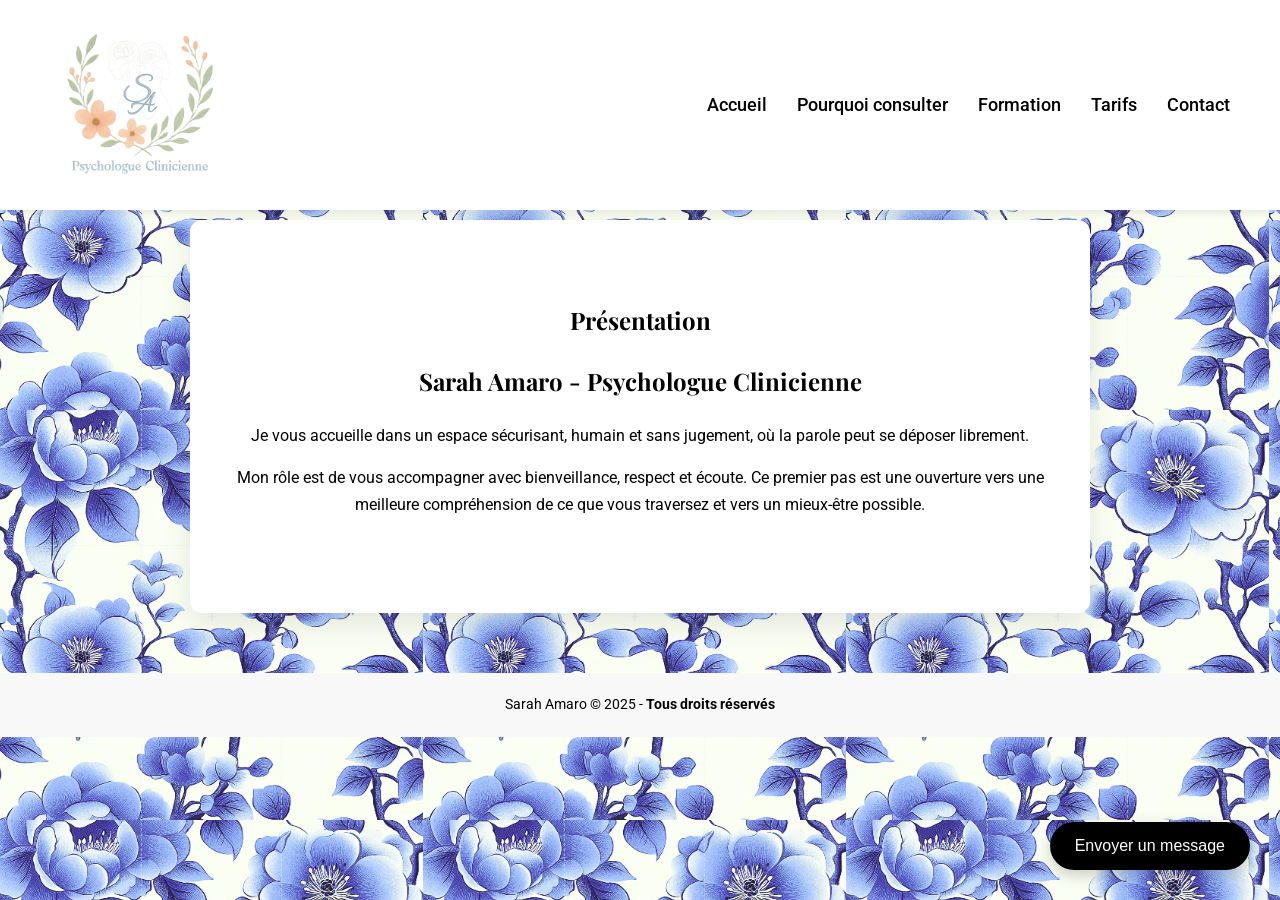
==== index.html @ 8b3c3775 "Add files via upload" ====
<!DOCTYPE html>
<html lang="fr">
<head>
<meta charset="UTF-8">
<meta name="viewport" content="width=device-width, initial-scale=1.0">
<title>Accueil - Sarah Amaro</title>

<link href="https://fonts.googleapis.com/css2?family=Roboto:wght@400;500;700&family=Playfair+Display:wght@400;700&display=swap" rel="stylesheet">
<link rel="stylesheet" href="style.css">

<style>
section{
  background-image: url("fond.png"); /* remplacez par le nom de votre image */
  background-size: cover;
  background-position: center;
  background-repeat: no-repeat;
  padding: 80px 20px;
  text-align: center;
}
</style>

</head>

<body>

<header>
  <img src="logo.png" alt="Logo Sarah Amaro">
  <nav>
    <ul>
      <li><a href="index.html">Accueil</a></li>
      <li><a href="pourquoi.html">Pourquoi consulter</a></li>
      <li><a href="formation.html">Formation</a></li>
      <li><a href="tarifs.html">Tarifs</a></li>
      <li><a href="contact.html">Contact</a></li>
    </ul>
  </nav>
</header>

	
<section>
  <h1>Présentation</h1>
  <h2>Sarah Amaro - Psychologue Clinicienne</h2>
  <p>Je vous accueille dans un espace sécurisant, humain et sans jugement, où la parole peut se déposer librement.</p> 
  <p>Mon rôle est de vous accompagner avec bienveillance, respect et écoute. Ce premier pas est une ouverture vers une meilleure compréhension de ce que vous traversez et vers un mieux-être possible.</p>
</section>

<button id="contactButton" onclick="window.location.href='mailto:amaro-psychologue@outlook.com'">
Envoyer un message
</button>

<footer>
  <div class="copyright">Sarah Amaro &copy; 2025 - <strong>Tous droits réservés</strong></div>
</footer>



</body>
</html>
---- style.css ----
/* Reset basique */
* {
  margin: 0;
  padding: 0;
  box-sizing: border-box;
}

body {
  font-family: 'Roboto', sans-serif;
  line-height: 1.7;
  color: #000000;
  background-image: url('/fond fleur bleu.png'); /* ton image de fond */
}
main {
  background-image: url('/"fond fleur bleu.png"fond-site.png'); /* ton image */
  background-size: cover;      /* couvre tout l'écran */
  background-position: center; /* centré */
  background-repeat: no-repeat;
  min-height: 100vh;           /* hauteur plein écran */
  padding-top: 200px;          /* espace pour le header */
}

/* Header */
header {
  position: fixed;
  top: 0; left: 0;
  width: 100%;
  background-color: #FFFFFF;
  box-shadow: 0 2px 10px rgba(0,0,0,0.1);
  display: flex;
  align-items: center;
  justify-content: space-between;
  padding: 15px 50px;
  z-index: 100;
}

header img {
  height: 180px;
}

nav ul {
  list-style: none;
  display: flex;
  gap: 30px;
}

nav a {
  text-decoration: none;
  color: #000000;
  font-weight: 500;
  font-size: 18px;
  transition: color 0.3s;
}

nav a:hover {
  color: #555555;
}

/* Sections */
section {
  max-width: 900px;
  margin: 220px auto 60px auto; /* 220px car logo très grand */
  background: #FFFFFF;
  padding: 40px 50px;
  border-radius: 12px;
  box-shadow: 0 10px 30px rgba(0,0,0,0.1);
}

section h1, section h2 {
  font-family: 'Playfair Display', serif;
  margin-bottom: 20px;
  color: #000000;
}

section p {
  margin-bottom: 15px;
}

/* Footer pour coordonnées */
footer {
  text-align: center;
  padding: 20px;
  font-size: 14px;
  background-color: #F8F8F8;
  color: #000000;
}

/* Bouton flottant contact */
#contactButton {
  position: fixed;
  bottom: 30px;
  right: 30px;
  background-color: #000000;
  color: white;
  border: none;
  padding: 15px 25px;
  border-radius: 50px;
  font-size: 16px;
  cursor: pointer;
  box-shadow: 0 5px 15px rgba(0,0,0,0.2);
  transition: background-color 0.3s;
  z-index: 100;
}

#contactButton:hover {
  background-color: #555555;
}

/* Responsive */
@media(max-width: 768px){
  header {
    flex-direction: column;
    gap: 10px;
    padding: 15px 20px;
  }
  nav ul {
    flex-direction: column;
    gap: 15px;
  }
  section {
    margin: 100px 20px 40px 20px;
    padding: 30px 25px;
  }
}
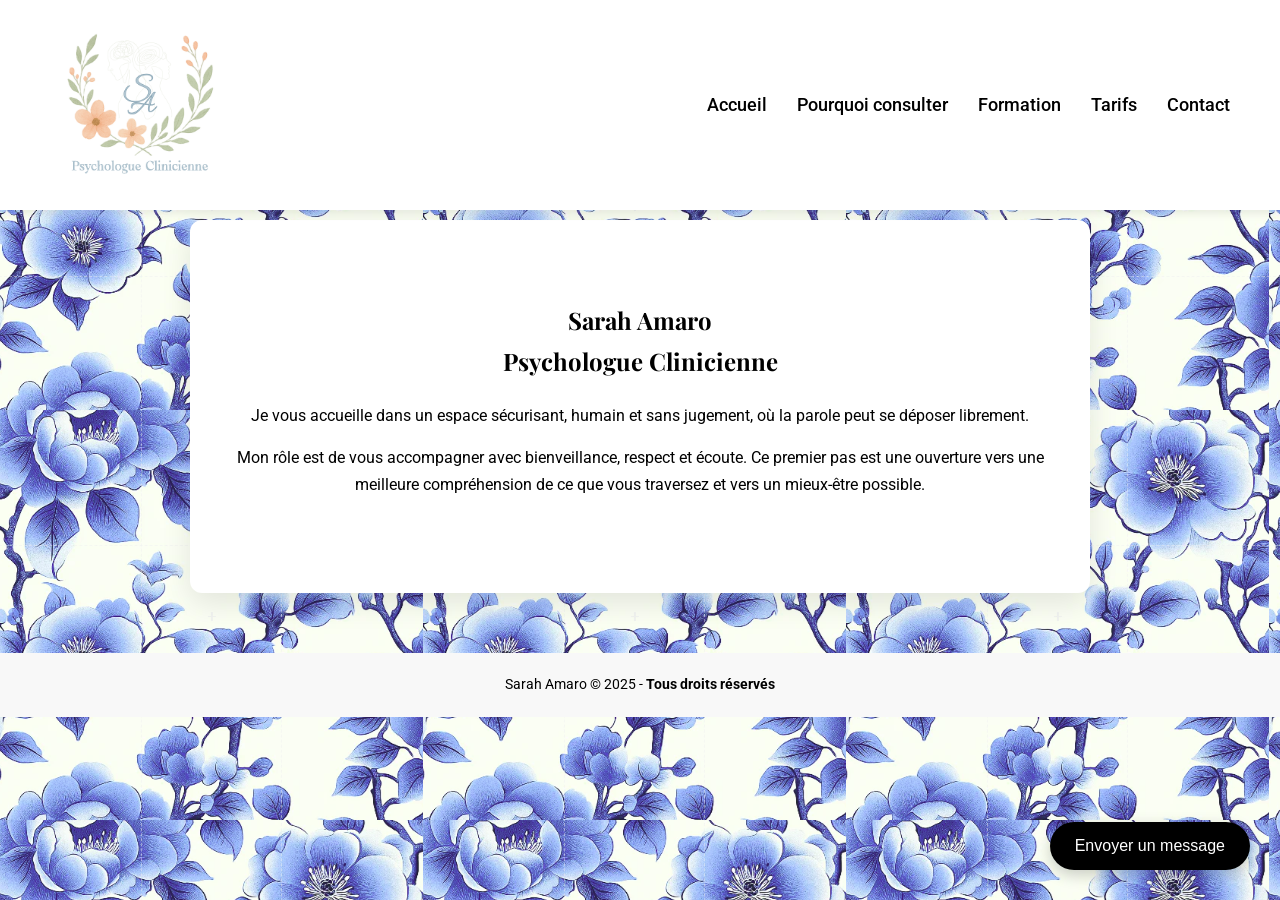
==== commit 85d18ebf: "Add files via upload" ====
--- a/index.html
+++ b/index.html
@@ -38,8 +38,7 @@
 
 	
 <section>
-  <h1>Présentation</h1>
-  <h2>Sarah Amaro - Psychologue Clinicienne</h2>
+  <h1>Sarah Amaro<p>Psychologue Clinicienne</p></h1>
   <p>Je vous accueille dans un espace sécurisant, humain et sans jugement, où la parole peut se déposer librement.</p> 
   <p>Mon rôle est de vous accompagner avec bienveillance, respect et écoute. Ce premier pas est une ouverture vers une meilleure compréhension de ce que vous traversez et vers un mieux-être possible.</p>
 </section>
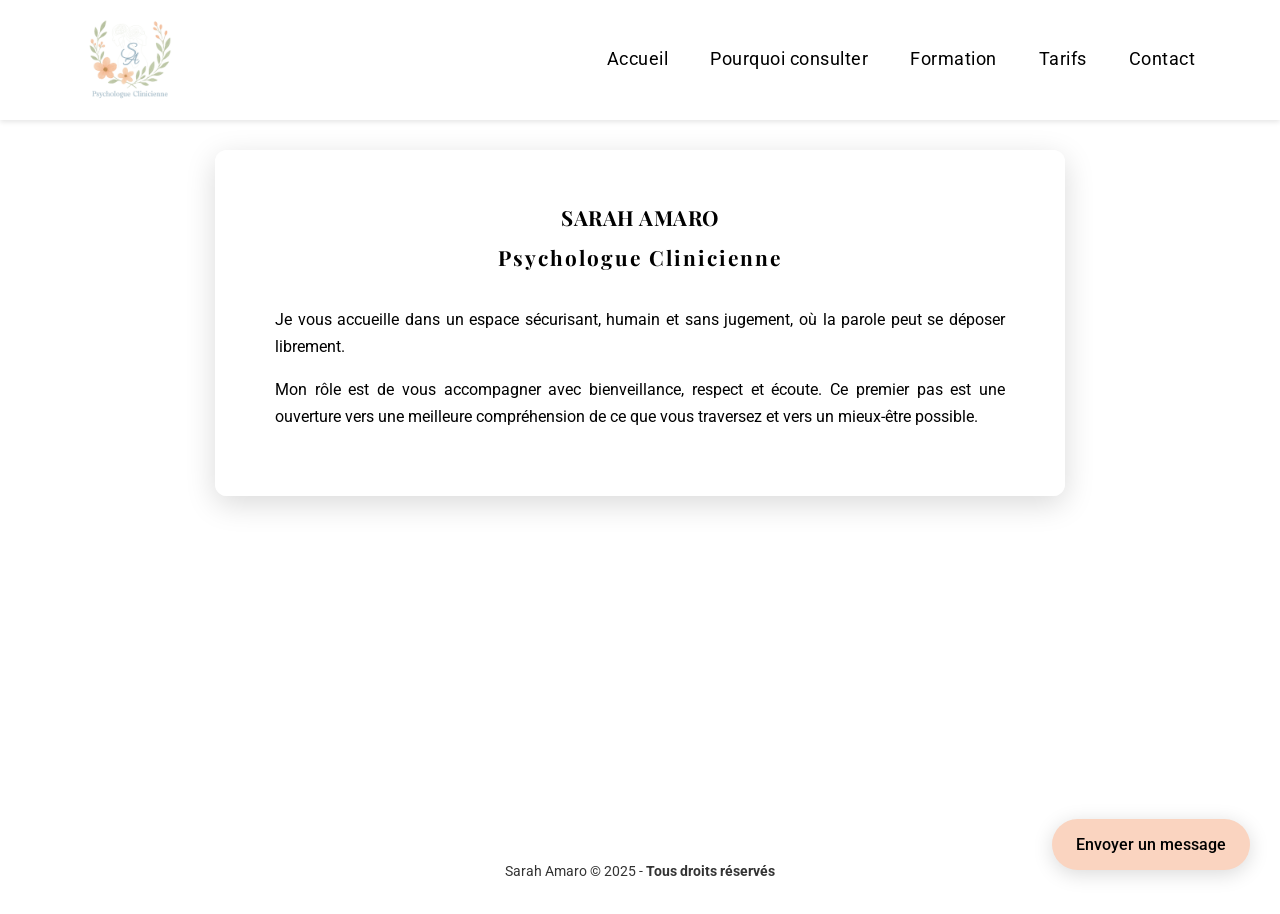
==== commit 0e997381: "Update index.html" ====
--- a/index.html
+++ b/index.html
@@ -1,57 +1,49 @@
 <!DOCTYPE html>
 <html lang="fr">
 <head>
-<meta charset="UTF-8">
-<meta name="viewport" content="width=device-width, initial-scale=1.0">
-<title>Accueil - Sarah Amaro</title>
+  <meta charset="UTF-8">
+  <meta name="viewport" content="width=device-width, initial-scale=1.0">
+  <title>Sarah Amaro - Psychologue Clinicienne</title>
+  
+  <link rel="preconnect" href="https://fonts.googleapis.com">
+  <link rel="preconnect" href="https://fonts.gstatic.com" crossorigin>
+  <link href="https://fonts.googleapis.com/css2?family=Playfair+Display:wght@700&family=Roboto:wght@400;500&display=swap" rel="stylesheet">
+  
+  <link rel="stylesheet" href="style.css">
+</head>
+<body>
+  <header>
+    <div class="header-container">
+      <div class="header-left">
+        <img src="logo.png" alt="Sarah Amaro Psychologue Clinicienne">
+      </div>
+      <nav>
+        <ul>
+          <li><a href="index.html">Accueil</a></li>
+          <li><a href="pourquoi.html">Pourquoi consulter</a></li>
+          <li><a href="formation.html">Formation</a></li>
+          <li><a href="tarifs.html">Tarifs</a></li>
+          <li><a href="contact.html">Contact</a></li>
+        </ul>
+      </nav>
+    </div>
+  </header>
 
-<link href="https://fonts.googleapis.com/css2?family=Roboto:wght@400;500;700&family=Playfair+Display:wght@400;700&display=swap" rel="stylesheet">
-<link rel="stylesheet" href="style.css">
+  <main>
+    <section>
+      <h2>Sarah Amaro</h2>
+      <h3 class="subtitle">Psychologue Clinicienne</h3>
+      
+      <p>Je vous accueille dans un espace sécurisant, humain et sans jugement, où la parole peut se déposer librement.</p>
+      
+      <p>Mon rôle est de vous accompagner avec bienveillance, respect et écoute. Ce premier pas est une ouverture vers une meilleure compréhension de ce que vous traversez et vers un mieux-être possible.</p>
+      
+      <button id="contactButton" onclick="window.location.href='contact.html'">Envoyer un message</button>
+    </section>
+  </main>
 
-<style>
-section{
-  background-image: url("fond.png"); /* remplacez par le nom de votre image */
-  background-size: cover;
-  background-position: center;
-  background-repeat: no-repeat;
-  padding: 80px 20px;
-  text-align: center;
-}
-</style>
-
-</head>
-
-<body>
-
-<header>
-  <img src="logo.png" alt="Logo Sarah Amaro">
-  <nav>
-    <ul>
-      <li><a href="index.html">Accueil</a></li>
-      <li><a href="pourquoi.html">Pourquoi consulter</a></li>
-      <li><a href="formation.html">Formation</a></li>
-      <li><a href="tarifs.html">Tarifs</a></li>
-      <li><a href="contact.html">Contact</a></li>
-    </ul>
-  </nav>
-</header>
-
-	
-<section>
-  <h1>Sarah Amaro<p>Psychologue Clinicienne</p></h1>
-  <p>Je vous accueille dans un espace sécurisant, humain et sans jugement, où la parole peut se déposer librement.</p> 
-  <p>Mon rôle est de vous accompagner avec bienveillance, respect et écoute. Ce premier pas est une ouverture vers une meilleure compréhension de ce que vous traversez et vers un mieux-être possible.</p>
-</section>
-
-<button id="contactButton" onclick="window.location.href='mailto:amaro-psychologue@outlook.com'">
-Envoyer un message
-</button>
-
-<footer>
-  <div class="copyright">Sarah Amaro &copy; 2025 - <strong>Tous droits réservés</strong></div>
-</footer>
-
-
-
+  <footer>
+    Sarah Amaro © 2025 - <strong>Tous droits réservés</strong>
+  </footer>
 </body>
-</html>+</html>
--- a/style.css
+++ b/style.css
@@ -1,124 +1,263 @@
-/* Reset basique */
+/* ===== RESET ===== */
 * {
   margin: 0;
   padding: 0;
   box-sizing: border-box;
 }
 
+/* ===== BODY + FOND ===== */
 body {
   font-family: 'Roboto', sans-serif;
+  font-size: 16px;
   line-height: 1.7;
-  color: #000000;
-  background-image: url('/fond fleur bleu.png'); /* ton image de fond */
-}
-main {
-  background-image: url('/"fond fleur bleu.png"fond-site.png'); /* ton image */
-  background-size: cover;      /* couvre tout l'écran */
-  background-position: center; /* centré */
+  color: #000;
+  background-image: url("fond d'écran 2.jpeg");
+  background-size: cover;
+  background-position: center;
+  background-attachment: fixed;
   background-repeat: no-repeat;
-  min-height: 100vh;           /* hauteur plein écran */
-  padding-top: 200px;          /* espace pour le header */
-}
-
-/* Header */
+  min-height: 100vh;
+}
+
+/* ===== HEADER FIXE BLANC - LOGO XXL ===== */
 header {
+  background-color: #fff;
+  height: 120px; /* 110px → 120px */
+  width: 100%;
+  box-shadow: 0 2px 5px rgba(0,0,0,0.1);
   position: fixed;
-  top: 0; left: 0;
-  width: 100%;
-  background-color: #FFFFFF;
-  box-shadow: 0 2px 10px rgba(0,0,0,0.1);
+  top: 0;
+  left: 0;
+  z-index: 10000;
+}
+
+.header-container {
+  max-width: 1200px;
+  margin: 0 auto;
+  padding: 0 40px;
+  height: 100%;
   display: flex;
+  justify-content: space-between;
   align-items: center;
-  justify-content: space-between;
-  padding: 15px 50px;
-  z-index: 100;
-}
-
-header img {
-  height: 180px;
-}
-
+}
+
+.header-left img {
+  height: 100px !important; /* 90px → 100px + force */
+  max-height: none !important;
+  width: auto;
+  display: block;
+}
+
+/* ===== MENU HORIZONTAL SANS PUCES ===== */
 nav ul {
   list-style: none;
   display: flex;
-  gap: 30px;
+  gap: 32px;
+  margin: 0;
+  padding: 0;
 }
 
 nav a {
   text-decoration: none;
-  color: #000000;
+  color: #000;
+  font-weight: 400;
+  font-size: 1.1rem;
+  letter-spacing: 0.5px;
+  padding: 8px 5px;
+  transition: color 0.3s ease;
+}
+
+nav a:hover {
+  color: #A3B18A;
+}
+
+/* ===== MAIN + SECTION BLANCHE CENTRÉE ===== */
+main {
+  padding-top: 150px; /* 140px → 150px pour compenser header plus haut */
+  padding-bottom: 120px;
+  min-height: calc(100vh - 120px);
+  max-width: 1200px;
+  margin: 0 auto;
+  padding-left: 40px;
+  padding-right: 40px;
+}
+
+section {
+  background-color: rgba(255, 255, 255, 0.95);
+  max-width: 850px;
+  margin: 0 auto;
+  padding: 50px 60px;
+  border-radius: 12px;
+  box-shadow: 0 8px 30px rgba(0,0,0,0.15);
+  text-align: center;
+}
+
+section p {
+  text-align: justify;
+  margin-bottom: 16px;
+}
+
+/* ===== TITRES ===== */
+h2 {
+  font-family: 'Playfair Display', serif;
+  font-size: 1.3rem;
+  color: #000;
+  font-weight: 700;
+  text-align: center;
+  margin: 0 0 5px 0;
+  text-transform: uppercase;
+  letter-spacing: 0.5px;
+}
+
+h3.subtitle {
+  font-family: 'Playfair Display', serif;
+  font-size: 1.3rem;
+  color: #000;
+  font-weight: 700;
+  text-align: center;
+  text-transform: none;
+  letter-spacing: 2px;
+  margin-bottom: 30px;
+  margin-top: 0;
+}
+
+section h3:not(.subtitle) {
+  font-family: 'Roboto', sans-serif;
+  font-size: 1.1rem;
+  color: #A3B18A;
   font-weight: 500;
-  font-size: 18px;
-  transition: color 0.3s;
-}
-
-nav a:hover {
-  color: #555555;
-}
-
-/* Sections */
-section {
-  max-width: 900px;
-  margin: 220px auto 60px auto; /* 220px car logo très grand */
-  background: #FFFFFF;
-  padding: 40px 50px;
+  margin-top: 30px;
+  margin-bottom: 12px;
+  text-align: left;
+  text-transform: none;
+  letter-spacing: normal;
+}
+
+/* ===== BOUTON DOCTOLIB VERT DÉGRADÉ ===== */
+.doctolibButton {
+  display: inline-flex;
+  align-items: center;
+  gap: 10px;
+  margin: 15px 0 0 0;
+  padding: 14px 30px;
+  background: linear-gradient(135deg, #A3B18A 0%, #8A9A73 100%);
+  color: #fff;
+  font-family: 'Roboto', sans-serif;
+  font-size: 1rem;
+  font-weight: 500;
   border-radius: 12px;
-  box-shadow: 0 10px 30px rgba(0,0,0,0.1);
-}
-
-section h1, section h2 {
-  font-family: 'Playfair Display', serif;
-  margin-bottom: 20px;
-  color: #000000;
-}
-
-section p {
-  margin-bottom: 15px;
-}
-
-/* Footer pour coordonnées */
-footer {
-  text-align: center;
-  padding: 20px;
-  font-size: 14px;
-  background-color: #F8F8F8;
-  color: #000000;
-}
-
-/* Bouton flottant contact */
+  text-decoration: none;
+  box-shadow: 0 4px 15px rgba(163, 177, 138, 0.3);
+  transition: all 0.3s ease;
+}
+
+.doctolibButton:hover {
+  transform: translateY(-2px);
+  box-shadow: 0 6px 20px rgba(163, 177, 138, 0.4);
+  background: linear-gradient(135deg, #8A9A73 0%, #7A8A63 100%);
+}
+
+/* ===== BOUTON MAIL FIXE BAS DROITE PÊCHE ===== */
 #contactButton {
   position: fixed;
   bottom: 30px;
   right: 30px;
-  background-color: #000000;
-  color: white;
+  z-index: 9999;
+  margin: 0;
+  padding: 16px 24px;
+  background-color: #FAD4C0;
+  color: #000;
+  font-family: 'Roboto', sans-serif;
+  font-size: 1rem;
+  font-weight: 500;
   border: none;
-  padding: 15px 25px;
   border-radius: 50px;
-  font-size: 16px;
+  box-shadow: 0 4px 20px rgba(0,0,0,0.15);
   cursor: pointer;
-  box-shadow: 0 5px 15px rgba(0,0,0,0.2);
-  transition: background-color 0.3s;
-  z-index: 100;
+  display: flex;
+  align-items: center;
+  gap: 8px;
+  transition: all 0.3s ease;
 }
 
 #contactButton:hover {
-  background-color: #555555;
-}
-
-/* Responsive */
-@media(max-width: 768px){
+  background-color: #A3B18A;
+  color: #fff;
+  transform: translateY(-3px);
+  box-shadow: 0 6px 25px rgba(0,0,0,0.2);
+}
+
+/* ===== FOOTER FORCÉ EN BAS ===== */
+footer {
+  text-align: center;
+  padding: 80px 0 30px 0;
+  font-size: 0.9rem;
+  color: #333;
+  margin-top: 0;
+}
+
+/* ===== RESPONSIVE MOBILE ===== */
+@media (max-width: 768px) {
   header {
-    flex-direction: column;
-    gap: 10px;
-    padding: 15px 20px;
-  }
-  nav ul {
+    height: auto;
+    padding: 15px 0;
+  }
+  
+  .header-container {
     flex-direction: column;
     gap: 15px;
-  }
+    padding: 0 20px;
+  }
+  
+  .header-left img {
+    height: 85px !important; /* mobile aussi plus grand */
+    max-height: none !important;
+  }
+  
+  nav ul {
+    gap: 15px;
+    flex-wrap: wrap;
+    justify-content: center;
+  }
+  
+  nav a {
+    font-size: 1rem;
+  }
+  
+  main {
+    padding-top: 210px;
+    padding-bottom: 100px;
+    min-height: calc(100vh - 180px);
+    padding-left: 20px;
+    padding-right: 20px;
+  }
+  
   section {
-    margin: 100px 20px 40px 20px;
     padding: 30px 25px;
   }
-}+  
+  h2 {
+    font-size: 1.1rem;
+  }
+  
+  h3.subtitle {
+    font-size: 1.1rem;
+    letter-spacing: 1px;
+  }
+  
+  #contactButton {
+    bottom: 20px;
+    right: 50%;
+    transform: translateX(50%);
+    font-size: 0.9rem;
+    padding: 14px 20px;
+  }
+  
+  #contactButton:hover {
+    transform: translateX(50%) translateY(-3px);
+  }
+  
+  footer {
+    padding: 60px 0 25px 0;
+  }
+}
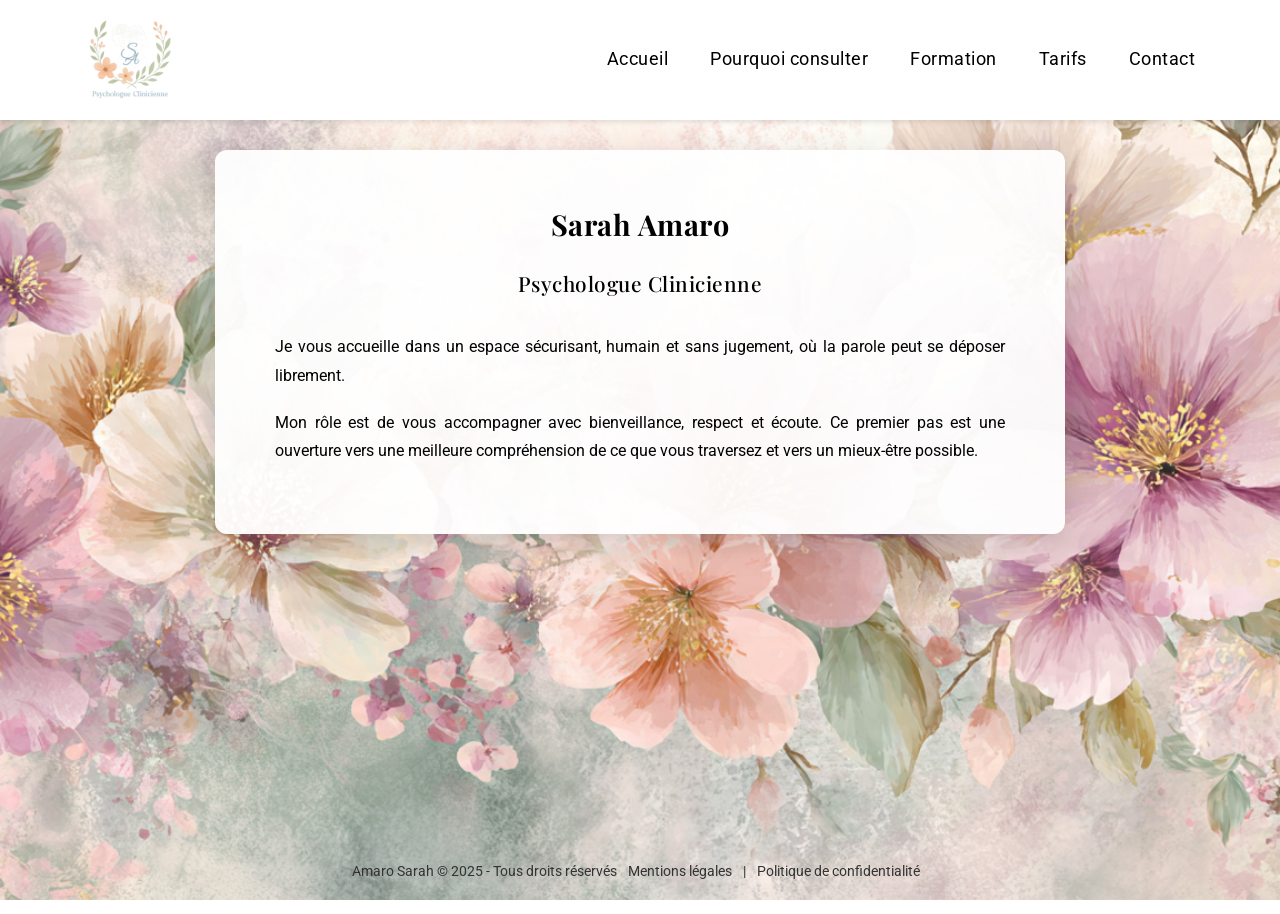
==== commit fe43f204: "Update index.html" ====
--- a/index.html
+++ b/index.html
@@ -7,7 +7,7 @@
   
   <link rel="preconnect" href="https://fonts.googleapis.com">
   <link rel="preconnect" href="https://fonts.gstatic.com" crossorigin>
-  <link href="https://fonts.googleapis.com/css2?family=Playfair+Display:wght@700&family=Roboto:wght@400;500&display=swap" rel="stylesheet">
+  <link href="https://fonts.googleapis.com/css2?family=Playfair+Display:wght@600;700&family=Roboto:wght@400;500&display=swap" rel="stylesheet">
   
   <link rel="stylesheet" href="style.css">
 </head>
@@ -38,12 +38,16 @@
       
       <p>Mon rôle est de vous accompagner avec bienveillance, respect et écoute. Ce premier pas est une ouverture vers une meilleure compréhension de ce que vous traversez et vers un mieux-être possible.</p>
       
-      <button id="contactButton" onclick="window.location.href='contact.html'">Envoyer un message</button>
     </section>
   </main>
 
-  <footer>
-    Sarah Amaro © 2025 - <strong>Tous droits réservés</strong>
+  <footer> <!-- CORRIGÉ : dans le body -->
+    <p>
+       Amaro Sarah © 2025 - Tous droits réservés
+      <a href="mentions-legales.html">Mentions légales</a> |
+      <a href="confidentialite.html">Politique de confidentialité</a>
+    </p>
   </footer>
+
 </body>
 </html>
--- a/style.css
+++ b/style.css
@@ -22,7 +22,7 @@
 /* ===== HEADER FIXE BLANC - LOGO XXL ===== */
 header {
   background-color: #fff;
-  height: 120px; /* 110px → 120px */
+  height: 120px;
   width: 100%;
   box-shadow: 0 2px 5px rgba(0,0,0,0.1);
   position: fixed;
@@ -42,8 +42,7 @@
 }
 
 .header-left img {
-  height: 100px !important; /* 90px → 100px + force */
-  max-height: none !important;
+  height: 100px;
   width: auto;
   display: block;
 }
@@ -73,7 +72,7 @@
 
 /* ===== MAIN + SECTION BLANCHE CENTRÉE ===== */
 main {
-  padding-top: 150px; /* 140px → 150px pour compenser header plus haut */
+  padding-top: 150px;
   padding-bottom: 120px;
   min-height: calc(100vh - 120px);
   max-width: 1200px;
@@ -89,56 +88,149 @@
   padding: 50px 60px;
   border-radius: 12px;
   box-shadow: 0 8px 30px rgba(0,0,0,0.15);
-  text-align: center;
-}
-
+  text-align: left; /* Tout à gauche par défaut */
+}
+
+/* ===== H2 PAGES : TARIFS / FORMATION / CONTACT ===== */
+h2.subtitle {
+  font-family: 'Playfair Display', serif;
+  font-size: 1.8rem; /* GROS */
+  color: #000;
+  font-weight: 700;
+  text-align: center; /* Lui seul centré */
+  text-transform: uppercase;
+  letter-spacing: 1.5px;
+  margin: 0 0 40px 0;
+}
+
+/* ===== H3 PAGES TARIFS + CONTACT : VERT FIN ===== */
+section h3 {
+  font-family: 'Roboto', sans-serif;
+  font-size: 1rem; /* Fin comme tes captures */
+  color: #A3B18A; /* Vert sauge */
+  font-weight: 500; /* Medium */
+  text-align: left;
+  margin-top: 35px;
+  margin-bottom: 12px;
+  line-height: 1.4;
+}
+
+section h3:first-of-type {
+  margin-top: 20px;
+}
+
+/* ===== PARAGRAPHES ===== */
 section p {
   text-align: justify;
-  margin-bottom: 16px;
-}
-
-/* ===== TITRES ===== */
-h2 {
+  margin-bottom: 18px;
+  line-height: 1.8;
+  font-size: 1rem;
+  color: #000;
+}
+
+/* ===== ACCUEIL INDEX.HTML ===== */
+body > main > section > h2:not(.subtitle) {
   font-family: 'Playfair Display', serif;
-  font-size: 1.3rem;
+  font-size: 1.8rem;
   color: #000;
   font-weight: 700;
   text-align: center;
-  margin: 0 0 5px 0;
-  text-transform: uppercase;
+  text-transform: none;
   letter-spacing: 0.5px;
+  margin: 0 0 8px 0;
 }
 
 h3.subtitle {
   font-family: 'Playfair Display', serif;
   font-size: 1.3rem;
   color: #000;
-  font-weight: 700;
+  font-weight: 500;
   text-align: center;
   text-transform: none;
-  letter-spacing: 2px;
-  margin-bottom: 30px;
-  margin-top: 0;
-}
-
-section h3:not(.subtitle) {
-  font-family: 'Roboto', sans-serif;
-  font-size: 1.1rem;
+  letter-spacing: 0.5px;
+  margin: 0 0 35px 0;
+}
+
+/* ===== BLOC CONTACT : NOM + RPPS ===== */
+.cabinet-nom {
+  font-family: 'Roboto', sans-serif;
+  font-weight: 500; /* Medium */
+  font-size: 1.05rem;
+  color: #A3B18A; /* Vert */
+  margin: 0 0 4px 0;
+}
+
+.cabinet-rpps {
+  font-size: 0.9rem; /* Plus petit */
+  color: #666; /* Gris */
+  font-weight: 400; /* Normal */
+  display: block;
+  margin-bottom: 20px;
+}
+
+section h3 {
+  font-family: 'Roboto', sans-serif;
+  font-size: 1rem;
+  color: #A3B18A; /* Vert */
+  font-weight: 500;
+  text-align: left;
+  margin-top: 35px;
+  margin-bottom: 12px;
+}
+/* ===== LISTE HORAIRES CONTACT : BLOCS GRIS + BARRE VERTE ===== */
+.horaires-list {
+  list-style: none;
+  padding: 0;
+  margin: 15px 0 25px 0;
+}
+
+.horaires-list li {
+  padding: 14px 18px 14px 22px;
+  border-left: 3px solid #A3B18A; /* Barre verte */
+  background-color: #F8F9F6; /* Gris clair */
+  margin-bottom: 12px;
+  border-radius: 0 8px 8px 0;
+  font-size: 1rem;
+  line-height: 1.6;
+}
+
+.horaires-list li strong {
+  font-weight: 700;
+  color: #000;
+}
+
+.horaires-list .semaine {
+  font-size: 0.9rem;
+  color: #666;
+  font-weight: 400;
+}
+
+
+/* ===== LIENS ===== */
+/* ===== TEL : Noir normal sans soulignement ===== */
+section a[href^="tel:"] {
+  color: #000; /* CORRIGÉ : Noir */
+  text-decoration: none; /* CORRIGÉ : Plus de souligné */
+  font-weight: 400; /* Normal */
+  font-size: 1rem;
+  cursor: default; /* Plus de main au survol */
+}
+
+section a[href^="tel:"]:hover {
+  color: #000; /* Reste noir au survol */
+  text-decoration: none;
+}
+section a[href^="tel:"]:hover {
   color: #A3B18A;
-  font-weight: 500;
-  margin-top: 30px;
-  margin-bottom: 12px;
-  text-align: left;
-  text-transform: none;
-  letter-spacing: normal;
 }
 
 /* ===== BOUTON DOCTOLIB VERT DÉGRADÉ ===== */
 .doctolibButton {
   display: inline-flex;
   align-items: center;
+  justify-content: center;
   gap: 10px;
-  margin: 15px 0 0 0;
+  margin: 35px auto 0 auto;
   padding: 14px 30px;
   background: linear-gradient(135deg, #A3B18A 0%, #8A9A73 100%);
   color: #fff;
@@ -154,7 +246,6 @@
 .doctolibButton:hover {
   transform: translateY(-2px);
   box-shadow: 0 6px 20px rgba(163, 177, 138, 0.4);
-  background: linear-gradient(135deg, #8A9A73 0%, #7A8A63 100%);
 }
 
 /* ===== BOUTON MAIL FIXE BAS DROITE PÊCHE ===== */
@@ -163,7 +254,6 @@
   bottom: 30px;
   right: 30px;
   z-index: 9999;
-  margin: 0;
   padding: 16px 24px;
   background-color: #FAD4C0;
   color: #000;
@@ -184,66 +274,48 @@
   background-color: #A3B18A;
   color: #fff;
   transform: translateY(-3px);
-  box-shadow: 0 6px 25px rgba(0,0,0,0.2);
-}
-
-/* ===== FOOTER FORCÉ EN BAS ===== */
+}
+
+/* ===== FOOTER ===== */
 footer {
   text-align: center;
   padding: 80px 0 30px 0;
   font-size: 0.9rem;
   color: #333;
-  margin-top: 0;
+}
+
+footer a {
+  color: #333;
+  text-decoration: none;
+  margin: 0 8px;
+}
+footer a:hover {
+  text-decoration: underline;
+  color: #A3B18A;
 }
 
 /* ===== RESPONSIVE MOBILE ===== */
 @media (max-width: 768px) {
-  header {
-    height: auto;
-    padding: 15px 0;
-  }
-  
-  .header-container {
-    flex-direction: column;
-    gap: 15px;
-    padding: 0 20px;
-  }
-  
-  .header-left img {
-    height: 85px !important; /* mobile aussi plus grand */
-    max-height: none !important;
-  }
-  
-  nav ul {
-    gap: 15px;
-    flex-wrap: wrap;
-    justify-content: center;
-  }
-  
-  nav a {
-    font-size: 1rem;
-  }
+  header { height: auto; padding: 15px 0; }
+  .header-container { flex-direction: column; gap: 15px; padding: 0 20px; }
+  .header-left img { height: 85px; }
+  nav ul { gap: 15px; flex-wrap: wrap; justify-content: center; }
+  nav a { font-size: 1rem; }
   
   main {
     padding-top: 210px;
     padding-bottom: 100px;
-    min-height: calc(100vh - 180px);
     padding-left: 20px;
     padding-right: 20px;
   }
   
-  section {
-    padding: 30px 25px;
-  }
-  
-  h2 {
-    font-size: 1.1rem;
-  }
-  
-  h3.subtitle {
-    font-size: 1.1rem;
-    letter-spacing: 1px;
-  }
+  section { padding: 30px 25px; }
+  
+  h2.subtitle { font-size: 1.5rem; letter-spacing: 1px; margin: 0 0 30px 0; }
+  section h3 { font-size: 0.95rem; margin-top: 28px; }
+  section p { font-size: 0.95rem; }
+  
+  .doctolibButton { width: 100%; max-width: 320px; }
   
   #contactButton {
     bottom: 20px;
@@ -252,12 +324,5 @@
     font-size: 0.9rem;
     padding: 14px 20px;
   }
-  
-  #contactButton:hover {
-    transform: translateX(50%) translateY(-3px);
-  }
-  
-  footer {
-    padding: 60px 0 25px 0;
-  }
-}
+  #contactButton:hover { transform: translateX(50%) translateY(-3px); }
+}
